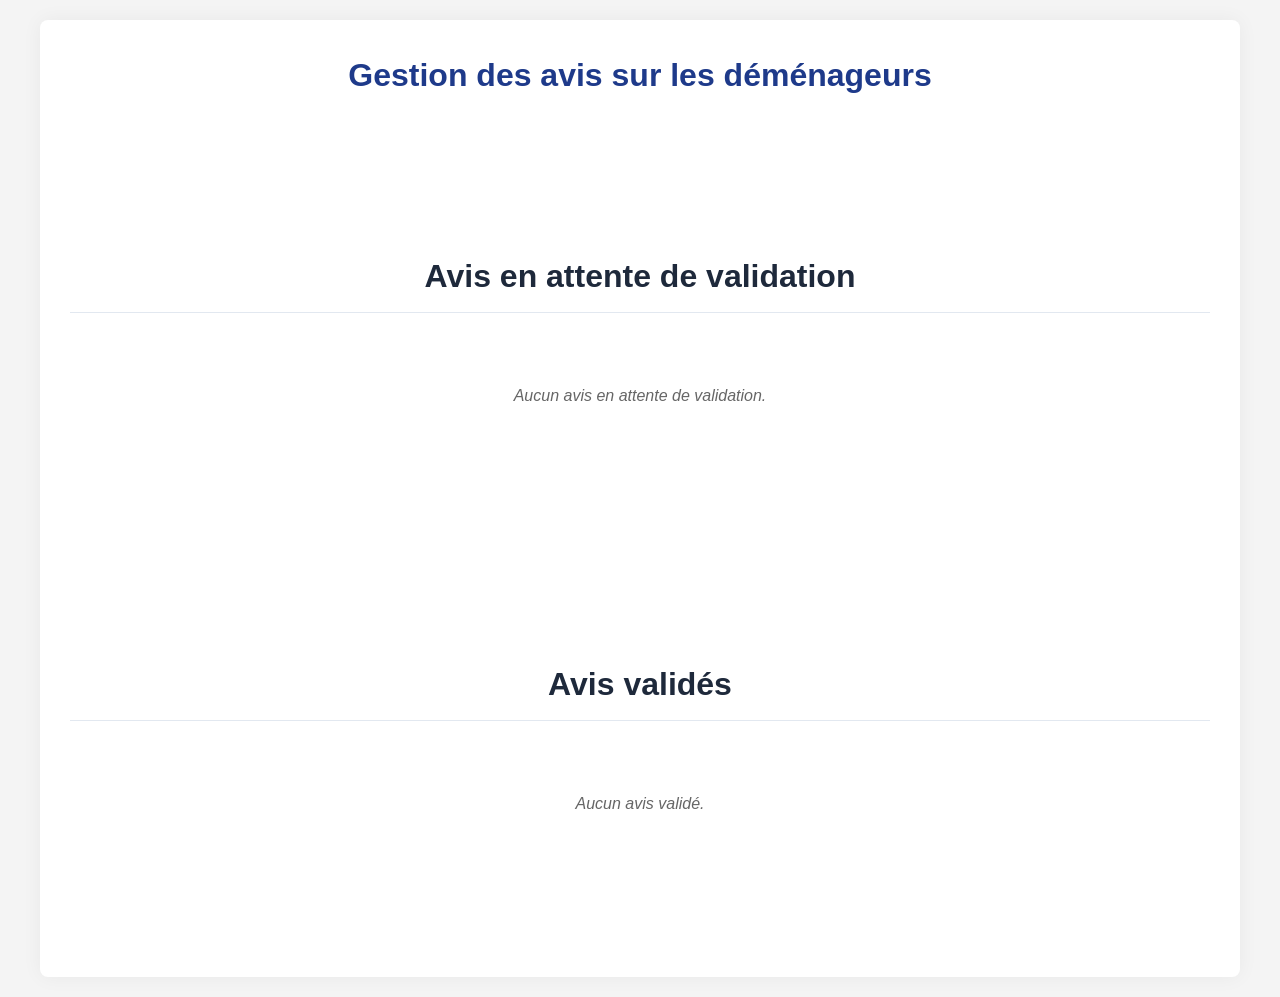
==== admin-avis-demenageurs.html @ 660c6b4b "Add files via upload" ====
<!DOCTYPE html>
<html lang="fr">
<head>
    <meta charset="UTF-8">
    <meta name="viewport" content="width=device-width, initial-scale=1.0">
    <title>Administration - Avis Déménageurs</title>
    <link rel="stylesheet" href="style.css">
    <style>
        :root {
            --primary-color: #1e3a8a;
            --secondary-color: #3b82f6;
            --success-color: #10b981;
            --light-color: #f8fafc;
            --dark-color: #1e293b;
            --border-color: #e2e8f0;
        }

        body {
            font-family: 'Arial', sans-serif;
            margin: 0;
            padding: 20px;
            background-color: #f4f4f4;
            color: #333;
            line-height: 1.6;
        }

        .container {
            max-width: 1200px;
            margin: 0 auto;
            background: white;
            padding: 30px;
            border-radius: 8px;
            box-shadow: 0 0 20px rgba(0, 0, 0, 0.05);
        }

        h1, h2 {
            color: var(--primary-color);
            margin-bottom: 20px;
        }

        h1 {
            text-align: center;
            font-size: 2rem;
            margin-bottom: 30px;
        }

        h2 {
            font-size: 1.5rem;
            margin-top: 40px;
            border-bottom: 1px solid var(--border-color);
            padding-bottom: 10px;
        }

        .avis-section {
            margin-bottom: 30px;
        }

        .avis-item {
            border: 1px solid var(--border-color);
            padding: 20px;
            margin-bottom: 15px;
            border-radius: 8px;
            background: var(--light-color);
            position: relative;
        }

        .avis-header {
            display: flex;
            justify-content: space-between;
            align-items: center;
            margin-bottom: 10px;
        }

        .avis-meta {
            color: #666;
            font-size: 0.9rem;
            margin-bottom: 10px;
        }

        .valider-btn {
            background-color: var(--success-color);
            color: white;
            border: none;
            padding: 10px 20px;
            border-radius: 6px;
            cursor: pointer;
            font-weight: 500;
            transition: background-color 0.3s;
            margin-top: 10px;
        }

        .valider-btn:hover {
            background-color: #0d9488;
        }

        .empty-message {
            text-align: center;
            padding: 20px;
            color: #666;
            font-style: italic;
        }

        @media (max-width: 768px) {
            .container {
                padding: 20px;
            }

            h1 {
                font-size: 1.8rem;
            }

            h2 {
                font-size: 1.3rem;
            }
        }
    </style>
</head>
<body>
    <div class="container">
        <h1>Gestion des avis sur les déménageurs</h1>

        <!-- Section des avis en attente -->
        <div class="avis-section">
            <h2>Avis en attente de validation</h2>
            <div id="pending-avis-list"></div>
        </div>

        <!-- Section des avis validés -->
        <div class="avis-section">
            <h2>Avis validés</h2>
            <div id="validated-avis-list"></div>
        </div>
    </div>

    <script>
        // Charger et afficher les avis en attente
        function loadPendingAvis() {
            const pendingAvis = JSON.parse(localStorage.getItem('pendingAvisDemenageurs')) || [];
            const container = document.getElementById('pending-avis-list');

            if (!container) return;

            if (pendingAvis.length === 0) {
                container.innerHTML = '<p class="empty-message">Aucun avis en attente de validation.</p>';
                return;
            }

            container.innerHTML = pendingAvis.map(avis =>
                `<div class="avis-item">
                    <div class="avis-header">
                        <h3>${avis.nom}</h3>
                        <span class="avis-meta">${avis.date}</span>
                    </div>
                    <p class="avis-meta"><strong>Société:</strong> ${avis.societe} | <strong>Note:</strong> ${avis.note}/5</p>
                    <p>${avis.commentaire}</p>
                    <button class="valider-btn" onclick="validateAvis(${avis.id})">Valider cet avis</button>
                </div>`
            ).join('');
        }

        // Charger et afficher les avis validés
        function loadValidatedAvis() {
            const validatedAvis = JSON.parse(localStorage.getItem('validatedAvisDemenageurs')) || [];
            const container = document.getElementById('validated-avis-list');

            if (!container) return;

            if (validatedAvis.length === 0) {
                container.innerHTML = '<p class="empty-message">Aucun avis validé.</p>';
                return;
            }

            container.innerHTML = validatedAvis.map(avis =>
                `<div class="avis-item">
                    <div class="avis-header">
                        <h3>${avis.nom}</h3>
                        <span class="avis-meta">${avis.date}</span>
                    </div>
                    <p class="avis-meta"><strong>Société:</strong> ${avis.societe} | <strong>Note:</strong> ${avis.note}/5</p>
                    <p>${avis.commentaire}</p>
                </div>`
            ).join('');
        }

        // Valider un avis
        function validateAvis(avisId) {
            let pendingAvis = JSON.parse(localStorage.getItem('pendingAvisDemenageurs')) || [];
            let validatedAvis = JSON.parse(localStorage.getItem('validatedAvisDemenageurs')) || [];

            const avisIndex = pendingAvis.findIndex(avis => avis.id === avisId);
            if (avisIndex !== -1) {
                const avisToValidate = pendingAvis[avisIndex];
                validatedAvis.push(avisToValidate);
                pendingAvis.splice(avisIndex, 1);

                localStorage.setItem('pendingAvisDemenageurs', JSON.stringify(pendingAvis));
                localStorage.setItem('validatedAvisDemenageurs', JSON.stringify(validatedAvis));

                loadPendingAvis();
                loadValidatedAvis();
                alert("Avis validé avec succès !");
            } else {
                alert("Erreur: avis non trouvé.");
            }
        }

        // Charger les avis au démarrage
        document.addEventListener('DOMContentLoaded', () => {
            loadPendingAvis();
            loadValidatedAvis();
        });
    </script>
</body>
</html>
---- style.css ----
:root {
    --primary-color: #1e3a8a;
    --secondary-color: #3b82f6;
    --light-color: #f8fafc;
    --dark-color: #1e293b;
    --accent-color: #ef4444;
    --success-color: #10b981;
    --text-color: #333;
    --text-light: #666;
    --border-color: #e2e8f0;
}

/* Reset et base */
* {
    margin: 0;
    padding: 0;
    box-sizing: border-box;
}

html {
    scroll-behavior: smooth;
}

body {
    font-family: 'Arial', sans-serif;
    line-height: 1.6;
    color: var(--text-color);
    background-color: #f9f9f9;
}

/* Conteneur principal */
.container {
    width: 100%;
    max-width: 1200px;
    margin: 0 auto;
    padding: 0 20px;
}

/* Header et Navigation */
header {
    background: white;
    box-shadow: 0 2px 10px rgba(0, 0, 0, 0.1);
    position: sticky;
    top: 0;
    z-index: 1000;
}

nav {
    display: flex;
    justify-content: space-between;
    align-items: center;
    padding: 15px 0;
    position: relative;
}

.logo {
    display: flex;
    align-items: center;
}

.logo img {
    height: 50px;
    width: auto;
}

.nav-links {
    display: flex;
    list-style: none;
    gap: 30px;
}

.nav-links a {
    text-decoration: none;
    color: var(--dark-color);
    font-weight: 500;
    transition: color 0.3s;
}

.nav-links a:hover {
    color: var(--secondary-color);
}

.cta-button {
    background: var(--secondary-color);
    color: white;
    padding: 10px 20px;
    border-radius: 5px;
    text-decoration: none;
    font-weight: 600;
    border: none;
    cursor: pointer;
    transition: background 0.3s;
}

.cta-button:hover {
    background: #2563eb;
}

/* Menu mobile */
.menu-toggle {
    display: none;
    background: none;
    border: none;
    font-size: 24px;
    cursor: pointer;
    color: var(--dark-color);
}

/* Hero Section */
.hero {
    background: linear-gradient(135deg, var(--primary-color), var(--dark-color));
    color: white;
    text-align: center;
    padding: 100px 0;
}

.hero h1 {
    font-size: 2.5rem;
    margin-bottom: 20px;
}

.hero p {
    font-size: 1.2rem;
    margin-bottom: 30px;
    max-width: 800px;
    margin-left: auto;
    margin-right: auto;
}

.hero-cta {
    background: var(--accent-color);
    color: white;
    padding: 15px 30px;
    border-radius: 5px;
    text-decoration: none;
    font-weight: 600;
    display: inline-block;
    transition: background 0.3s;
}

.hero-cta:hover {
    background: #dc2626;
}

/* Litiges Section */
.litiges-section {
    padding: 60px 0;
    background: var(--light-color);
}

.litiges-section h2 {
    text-align: center;
    margin-bottom: 30px;
    color: var(--primary-color);
}

.litiges-intro {
    max-width: 800px;
    margin: 0 auto 40px;
    text-align: center;
    font-size: 1.1rem;
    line-height: 1.8;
}

.litiges-intro p {
    margin-bottom: 15px;
}

.litiges-categories {
    display: grid;
    grid-template-columns: repeat(auto-fill, minmax(300px, 1fr));
    gap: 30px;
    margin-bottom: 40px;
}

.litige-category {
    background: white;
    padding: 20px;
    border-radius: 8px;
    box-shadow: 0 2px 10px rgba(0, 0, 0, 0.05);
}

.category-header {
    display: flex;
    align-items: center;
    margin-bottom: 15px;
}

.category-icon {
    font-size: 1.5rem;
    margin-right: 10px;
}

.litige-category ul {
    margin-top: 10px;
    padding-left: 20px;
}

.litige-category li {
    margin-bottom: 5px;
    line-height: 1.5;
}

.litiges-conclusion {
    max-width: 800px;
    margin: 0 auto;
    text-align: center;
    background: white;
    padding: 30px;
    border-radius: 8px;
    box-shadow: 0 2px 10px rgba(0, 0, 0, 0.05);
}

.benefits-list {
    list-style: none;
    padding: 0;
    margin-top: 20px;
}

.benefits-list li {
    margin-bottom: 10px;
    font-size: 1.1rem;
    color: var(--dark-color);
}

/* Social Proof */
.social-proof {
    padding: 60px 0;
    text-align: center;
    background: var(--light-color);
}

.social-proof h2 {
    color: var(--primary-color);
    font-size: 1.8rem;
    margin-bottom: 20px;
}

/* Process Section */
.process {
    padding: 60px 0;
    background: white;
}

.process h2 {
    text-align: center;
    margin-bottom: 40px;
    color: var(--primary-color);
}

.process-steps {
    display: grid;
    grid-template-columns: repeat(auto-fit, minmax(300px, 1fr));
    gap: 30px;
}

.process-step {
    text-align: center;
    padding: 20px;
}

.process-step div {
    font-size: 2rem;
    margin-bottom: 15px;
}

/* About Section */
.about {
    padding: 60px 0;
    background: var(--light-color);
}

.about h2 {
    text-align: center;
    margin-bottom: 40px;
    color: var(--primary-color);
}

.about-content {
    max-width: 1000px;
    margin: 0 auto;
}

.about-card {
    background: white;
    border-radius: 15px;
    padding: 40px;
    box-shadow: 0 10px 30px rgba(0, 0, 0, 0.05);
    display: flex;
    flex-wrap: wrap;
    gap: 40px;
    align-items: center;
}

.about-text {
    flex: 2;
    min-width: 300px;
}

.about-text p {
    margin-bottom: 20px;
    line-height: 1.7;
    color: var(--text-light);
}

.about-highlight {
    display: flex;
    background: #f0f9ff;
    padding: 20px;
    border-radius: 10px;
    margin-top: 25px;
    border-left: 4px solid var(--secondary-color);
}

.highlight-icon {
    font-size: 2rem;
    color: var(--secondary-color);
    margin-right: 15px;
    display: flex;
    align-items: center;
}

.highlight-content p {
    margin: 5px 0;
    color: var(--dark-color);
}

.naf-code {
    font-size: 0.9rem;
    color: var(--text-light);
    margin-top: 10px;
}

.about-stats {
    flex: 1;
    min-width: 250px;
    display: flex;
    flex-wrap: wrap;
    justify-content: space-around;
    gap: 20px;
}

.stat-item {
    text-align: center;
    padding: 20px;
    border-radius: 10px;
    background: var(--light-color);
    flex: 1;
    min-width: 120px;
}

.stat-number {
    font-size: 2.5rem;
    font-weight: 700;
    color: var(--secondary-color);
    margin-bottom: 5px;
}

.stat-label {
    font-size: 1rem;
    color: var(--dark-color);
    font-weight: 500;
}

/* Form Section */
.form-section {
    padding: 60px 0;
    background: white;
}

.form-section h2 {
    text-align: center;
    font-size: 2rem;
    margin-bottom: 30px;
    color: var(--dark-color);
}

.form-container {
    max-width: 600px;
    margin: 0 auto;
    background: var(--light-color);
    padding: 30px;
    border-radius: 10px;
    box-shadow: 0 5px 15px rgba(0, 0, 0, 0.05);
}

.form-group {
    margin-bottom: 20px;
}

.form-group label {
    display: block;
    margin-bottom: 5px;
    font-weight: 600;
}

.form-group input,
.form-group select,
.form-group textarea {
    width: 100%;
    padding: 12px;
    border: 1px solid var(--border-color);
    border-radius: 5px;
    font-family: inherit;
}

.form-group textarea {
    height: 120px;
    resize: vertical;
}

.file-upload {
    border: 2px dashed var(--border-color);
    padding: 20px;
    text-align: center;
    border-radius: 5px;
    cursor: pointer;
}

.file-upload input {
    display: none;
}

/* Footer */
footer {
    background: var(--dark-color);
    color: white;
    padding: 40px 0 20px;
}

.footer-content {
    display: grid;
    grid-template-columns: repeat(auto-fit, minmax(200px, 1fr));
    gap: 30px;
    margin-bottom: 30px;
}

.footer-section h3 {
    margin-bottom: 15px;
    font-size: 1.2rem;
}

.footer-section ul {
    list-style: none;
}

.footer-section ul li {
    margin-bottom: 10px;
}

.footer-section ul li a {
    color: #ccc;
    text-decoration: none;
}

.footer-section ul li a:hover {
    color: white;
}

.footer-bottom {
    text-align: center;
    padding-top: 20px;
    border-top: 1px solid rgba(255, 255, 255, 0.2);
}

/* Disclaimer */
.disclaimer-section {
    background-color: var(--light-color);
    padding: 20px 0;
    border-top: 1px solid var(--border-color);
    margin-top: 40px;
}

.disclaimer-text {
    color: var(--text-light);
    font-size: 0.9rem;
    line-height: 1.5;
    text-align: center;
    margin: 0;
    padding: 0 20px;
}

/* Media Queries pour le responsive */
@media (max-width: 992px) {
    .hero h1 {
        font-size: 2.2rem;
    }

    .hero p {
        font-size: 1.1rem;
    }
}

@media (max-width: 768px) {
    /* Header mobile */
    .nav-links {
        display: none;
        flex-direction: column;
        position: absolute;
        top: 70px;
        left: 0;
        width: 100%;
        background: white;
        padding: 20px;
        box-shadow: 0 5px 10px rgba(0, 0, 0, 0.1);
    }

    .nav-links.active {
        display: flex;
    }

    .menu-toggle {
        display: block;
        margin-left: auto;
        margin-right: 10px;
    }

    /* Hero */
    .hero {
        padding: 60px 0;
    }

    .hero h1 {
        font-size: 2rem;
    }

    .hero p {
        font-size: 1rem;
    }

    /* Litiges */
    .litiges-categories {
        grid-template-columns: 1fr;
    }

    /* Process */
    .process-steps {
        grid-template-columns: 1fr;
    }

    /* About */
    .about-stats {
        grid-template-columns: 1fr;
    }

    .about-content {
        grid-template-columns: 1fr;
    }

    .about-card {
        flex-direction: column;
    }

    /* Footer */
    .footer-content {
        grid-template-columns: 1fr;
    }

    /* Form */
    .form-container {
        padding: 20px;
    }
}

@media (max-width: 480px) {
    .hero h1 {
        font-size: 1.8rem;
    }

    .hero p {
        font-size: 0.9rem;
    }

    .disclaimer-text {
        font-size: 0.8rem;
    }

    .stat-number {
        font-size: 2rem;
    }
}
/* Styles spécifiques pour la page de contact */
.confirmation-message {
    display: none;
    background: var(--success-color);
    color: white;
    padding: 15px;
    text-align: center;
    border-radius: 5px;
    margin: 20px 0;
}

.pack-info {
    background: #e3f2fd;
    padding: 10px;
    border-radius: 5px;
    margin-bottom: 20px;
    display: none;
}

.file-upload {
    border: 2px dashed var(--border-color);
    padding: 20px;
    text-align: center;
    border-radius: 5px;
    cursor: pointer;
    margin-top: 10px;
}

.file-upload input {
    display: none;
}

/* Style pour le menu mobile */
@media (max-width: 768px) {
    .menu-toggle {
        display: block;
        margin-left: auto;
        margin-right: 10px;
    }

    .nav-links {
        display: none;
        position: absolute;
        top: 100%;
        left: 0;
        right: 0;
        background: white;
        flex-direction: column;
        padding: 20px;
        box-shadow: 0 5px 10px rgba(0, 0, 0, 0.1);
        z-index: 1000;
    }

    .nav-links.active {
        display: flex;
    }
}
/* Styles spécifiques pour la page des avis clients */
.avis-section {
    padding: 80px 0;
    background: white;
}

.avis-section h2 {
    text-align: center;
    font-size: 2rem;
    margin-bottom: 50px;
    color: var(--dark-color);
}

.avis-grid {
    display: grid;
    grid-template-columns: repeat(auto-fit, minmax(300px, 1fr));
    gap: 30px;
    margin-bottom: 50px;
}

.avis-card {
    background: var(--light-color);
    padding: 25px;
    border-radius: 10px;
    box-shadow: 0 5px 15px rgba(0, 0, 0, 0.05);
}

.avis-header {
    display: flex;
    justify-content: space-between;
    align-items: center;
    margin-bottom: 15px;
}

.avis-header h4 {
    font-weight: 600;
}

.avis-header span {
    color: #ffc107;
}

.avis-company {
    font-weight: 600;
    color: var(--primary-color);
    margin-bottom: 10px;
}

.add-avis-button {
    display: block;
    margin: 40px auto;
    text-align: center;
}

.avis-form-container {
    max-width: 600px;
    margin: 0 auto;
    background: var(--light-color);
    padding: 30px;
    border-radius: 10px;
    box-shadow: 0 5px 15px rgba(0, 0, 0, 0.05);
}

.form-group {
    margin-bottom: 20px;
}

.form-group label {
    display: block;
    margin-bottom: 5px;
    font-weight: 600;
}

.form-group input,
.form-group select,
.form-group textarea {
    width: 100%;
    padding: 12px;
    border: 1px solid #ddd;
    border-radius: 5px;
    font-family: inherit;
}

.form-group textarea {
    height: 120px;
    resize: vertical;
}

.rating-options {
    display: flex;
    justify-content: center;
    margin: 20px 0;
    flex-direction: row-reverse;
}

.rating-options input {
    display: none;
}

.rating-options label {
    font-size: 2rem;
    color: #ddd;
    cursor: pointer;
    margin: 0 2px;
    transition: color 0.2s;
}

.rating-options input:checked ~ label,
.rating-options label:hover,
.rating-options label:hover ~ label {
    color: #ffc107;
}

/* Style pour le menu mobile */
@media (max-width: 768px) {
    .menu-toggle {
        display: block;
        margin-left: auto;
        margin-right: 10px;
    }

    .nav-links {
        display: none;
        position: absolute;
        top: 100%;
        left: 0;
        right: 0;
        background: white;
        flex-direction: column;
        padding: 20px;
        box-shadow: 0 5px 10px rgba(0, 0, 0, 0.1);
        z-index: 1000;
    }

    .nav-links.active {
        display: flex;
    }
}

/* Styles spécifiques pour la page des avis déménageurs */
.form-section {
    padding: 80px 0;
    background: white;
}

.form-section h2 {
    text-align: center;
    font-size: 2rem;
    margin-bottom: 40px;
    color: var(--dark-color);
}

.form-container {
    max-width: 600px;
    margin: 0 auto;
    background: var(--light-color);
    padding: 30px;
    border-radius: 10px;
    box-shadow: 0 5px 15px rgba(0, 0, 0, 0.05);
}

.form-group {
    margin-bottom: 20px;
}

.form-group label {
    display: block;
    margin-bottom: 5px;
    font-weight: 600;
}

.form-group input,
.form-group select,
.form-group textarea {
    width: 100%;
    padding: 12px;
    border: 1px solid #ddd;
    border-radius: 5px;
    font-family: inherit;
}

.form-group textarea {
    height: 120px;
    resize: vertical;
}

/* Style pour le menu mobile */
@media (max-width: 768px) {
    .menu-toggle {
        display: block;
        margin-left: auto;
        margin-right: 10px;
    }

    .nav-links {
        display: none;
        position: absolute;
        top: 100%;
        left: 0;
        right: 0;
        background: white;
        flex-direction: column;
        padding: 20px;
        box-shadow: 0 5px 10px rgba(0, 0, 0, 0.1);
        z-index: 1000;
    }

    .nav-links.active {
        display: flex;
    }
}
/* Styles pour la page des services */
.service-grid {
    display: grid;
    grid-template-columns: repeat(auto-fit, minmax(300px, 1fr));
    gap: 20px;
    margin-top: 30px;
}

.service-card {
    background: white;
    padding: 20px;
    border-radius: 8px;
    box-shadow: 0 2px 10px rgba(0, 0, 0, 0.1);
    text-align: center;
}

.service-card div {
    font-size: 40px;
    margin-bottom: 15px;
}

.service-card h3 {
    color: #007BFF;
    margin-bottom: 10px;
}

.testimonials {
    background: #f8f9fa;
    padding: 40px 0;
    margin-top: 40px;
}

.testimonial-grid {
    display: grid;
    grid-template-columns: repeat(auto-fit, minmax(300px, 1fr));
    gap: 20px;
    margin-top: 20px;
}

.testimonial-item {
    background: white;
    padding: 20px;
    border-radius: 8px;
    box-shadow: 0 2px 5px rgba(0, 0, 0, 0.1);
    position: relative;
}

.testimonial-item::before {
    content: '"';
    font-size: 50px;
    color: #007BFF;
    position: absolute;
    top: 5px;
    left: 10px;
}

.testimonial-author {
    font-weight: bold;
    margin-top: 15px;
    color: #007BFF;
}

.audit-section {
    padding: 40px 0;
    background: white;
}

.audit-steps {
    display: grid;
    grid-template-columns: repeat(auto-fit, minmax(200px, 1fr));
    gap: 20px;
    margin-top: 30px;
}

.step {
    background: #f8f9fa;
    padding: 15px;
    border-radius: 8px;
}

.step h3 {
    color: #007BFF;
    margin-bottom: 10px;
}

/* Style pour le menu mobile */
.menu-toggle {
    display: none;
    background: none;
    border: none;
    font-size: 24px;
    cursor: pointer;
    color: #333;
}

@media (max-width: 768px) {
    .menu-toggle {
        display: block;
        margin-left: auto;
        margin-right: 10px;
    }

    .nav-links {
        display: none;
        position: absolute;
        top: 100%;
        left: 0;
        right: 0;
        background: white;
        flex-direction: column;
        padding: 20px;
        box-shadow: 0 5px 10px rgba(0, 0, 0, 0.1);
        z-index: 1000;
    }

    .nav-links.active {
        display: flex;
    }
}
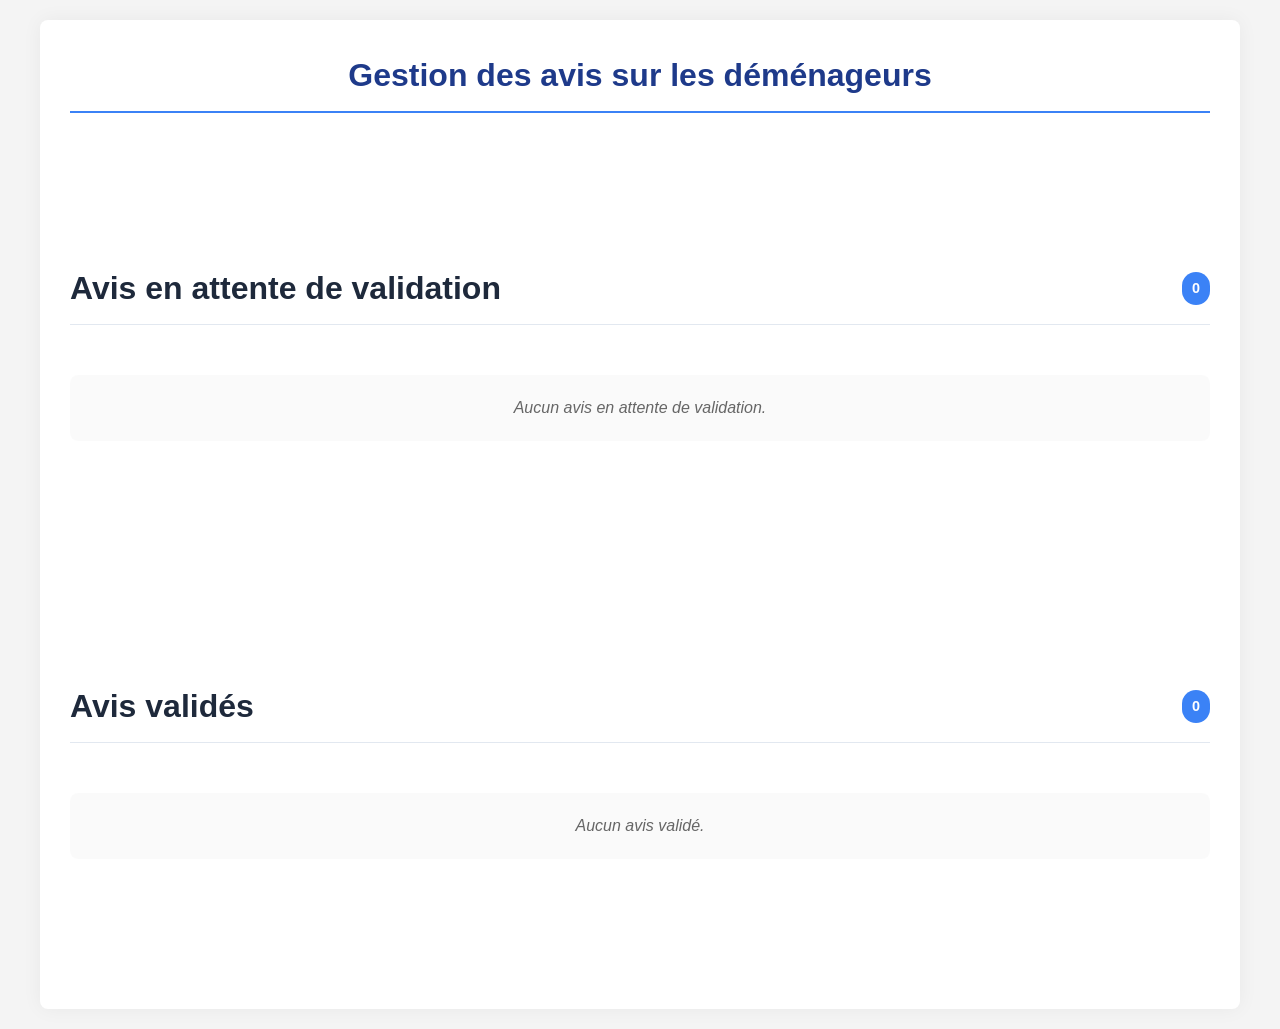
==== commit e41c5201: "Enhance styling and structure for review sections" ====
--- a/admin-avis-demenageurs.html
+++ b/admin-avis-demenageurs.html
@@ -13,6 +13,8 @@
             --light-color: #f8fafc;
             --dark-color: #1e293b;
             --border-color: #e2e8f0;
+            --warning-color: #fbbf24;
+            --danger-color: #f87171;
         }
 
         body {
@@ -42,6 +44,8 @@
             text-align: center;
             font-size: 2rem;
             margin-bottom: 30px;
+            padding-bottom: 10px;
+            border-bottom: 2px solid var(--secondary-color);
         }
 
         h2 {
@@ -49,10 +53,22 @@
             margin-top: 40px;
             border-bottom: 1px solid var(--border-color);
             padding-bottom: 10px;
+            display: flex;
+            justify-content: space-between;
+            align-items: center;
         }
 
         .avis-section {
-            margin-bottom: 30px;
+            margin-bottom: 40px;
+        }
+
+        .avis-count {
+            background-color: var(--secondary-color);
+            color: white;
+            padding: 5px 10px;
+            border-radius: 15px;
+            font-size: 0.9rem;
+            font-weight: bold;
         }
 
         .avis-item {
@@ -62,6 +78,12 @@
             border-radius: 8px;
             background: var(--light-color);
             position: relative;
+            transition: all 0.3s;
+        }
+
+        .avis-item:hover {
+            box-shadow: 0 5px 15px rgba(0, 0, 0, 0.1);
+            transform: translateY(-2px);
         }
 
         .avis-header {
@@ -75,6 +97,17 @@
             color: #666;
             font-size: 0.9rem;
             margin-bottom: 10px;
+        }
+
+        .note-display {
+            display: flex;
+            align-items: center;
+            margin-left: 10px;
+        }
+
+        .stars {
+            color: var(--warning-color);
+            margin-right: 5px;
         }
 
         .valider-btn {
@@ -85,12 +118,13 @@
             border-radius: 6px;
             cursor: pointer;
             font-weight: 500;
-            transition: background-color 0.3s;
+            transition: all 0.3s;
             margin-top: 10px;
         }
 
         .valider-btn:hover {
             background-color: #0d9488;
+            transform: translateY(-1px);
         }
 
         .empty-message {
@@ -98,6 +132,30 @@
             padding: 20px;
             color: #666;
             font-style: italic;
+            background-color: rgba(0, 0, 0, 0.02);
+            border-radius: 8px;
+        }
+
+        .actions {
+            display: flex;
+            gap: 10px;
+            margin-top: 15px;
+        }
+
+        .delete-btn {
+            background-color: var(--danger-color);
+            color: white;
+            border: none;
+            padding: 8px 15px;
+            border-radius: 6px;
+            cursor: pointer;
+            font-weight: 500;
+            transition: all 0.3s;
+        }
+
+        .delete-btn:hover {
+            background-color: #dc2626;
+            transform: translateY(-1px);
         }
 
         @media (max-width: 768px) {
@@ -111,6 +169,21 @@
 
             h2 {
                 font-size: 1.3rem;
+                flex-direction: column;
+                align-items: flex-start;
+                gap: 10px;
+            }
+
+            .avis-item {
+                padding: 15px;
+            }
+
+            .actions {
+                flex-direction: column;
+            }
+
+            .valider-btn, .delete-btn {
+                width: 100%;
             }
         }
     </style>
@@ -121,13 +194,19 @@
 
         <!-- Section des avis en attente -->
         <div class="avis-section">
-            <h2>Avis en attente de validation</h2>
+            <h2>
+                Avis en attente de validation
+                <span class="avis-count" id="pending-count">0</span>
+            </h2>
             <div id="pending-avis-list"></div>
         </div>
 
         <!-- Section des avis validés -->
         <div class="avis-section">
-            <h2>Avis validés</h2>
+            <h2>
+                Avis validés
+                <span class="avis-count" id="validated-count">0</span>
+            </h2>
             <div id="validated-avis-list"></div>
         </div>
     </div>
@@ -137,6 +216,9 @@
         function loadPendingAvis() {
             const pendingAvis = JSON.parse(localStorage.getItem('pendingAvisDemenageurs')) || [];
             const container = document.getElementById('pending-avis-list');
+            const countElement = document.getElementById('pending-count');
+
+            if (countElement) countElement.textContent = pendingAvis.length;
 
             if (!container) return;
 
@@ -145,23 +227,37 @@
                 return;
             }
 
-            container.innerHTML = pendingAvis.map(avis =>
-                `<div class="avis-item">
+            container.innerHTML = pendingAvis.map(avis => {
+                const stars = '★'.repeat(parseInt(avis.note)) + '☆'.repeat(5 - parseInt(avis.note));
+                return `
+                <div class="avis-item">
                     <div class="avis-header">
                         <h3>${avis.nom}</h3>
-                        <span class="avis-meta">${avis.date}</span>
+                        <span class="avis-meta">${new Date(avis.date).toLocaleDateString('fr-FR')}</span>
                     </div>
-                    <p class="avis-meta"><strong>Société:</strong> ${avis.societe} | <strong>Note:</strong> ${avis.note}/5</p>
+                    <p class="avis-meta">
+                        <strong>Société:</strong> ${avis.societe} |
+                        <span class="note-display">
+                            <span class="stars">${stars}</span>
+                            (${avis.note}/5)
+                        </span>
+                    </p>
                     <p>${avis.commentaire}</p>
-                    <button class="valider-btn" onclick="validateAvis(${avis.id})">Valider cet avis</button>
-                </div>`
-            ).join('');
+                    <div class="actions">
+                        <button class="valider-btn" onclick="validateAvis(${avis.id})">Valider</button>
+                        <button class="delete-btn" onclick="deleteAvis(${avis.id}, 'pending')">Supprimer</button>
+                    </div>
+                </div>`;
+            }).join('');
         }
 
         // Charger et afficher les avis validés
         function loadValidatedAvis() {
             const validatedAvis = JSON.parse(localStorage.getItem('validatedAvisDemenageurs')) || [];
             const container = document.getElementById('validated-avis-list');
+            const countElement = document.getElementById('validated-count');
+
+            if (countElement) countElement.textContent = validatedAvis.length;
 
             if (!container) return;
 
@@ -170,16 +266,27 @@
                 return;
             }
 
-            container.innerHTML = validatedAvis.map(avis =>
-                `<div class="avis-item">
+            container.innerHTML = validatedAvis.map(avis => {
+                const stars = '★'.repeat(parseInt(avis.note)) + '☆'.repeat(5 - parseInt(avis.note));
+                return `
+                <div class="avis-item">
                     <div class="avis-header">
                         <h3>${avis.nom}</h3>
-                        <span class="avis-meta">${avis.date}</span>
+                        <span class="avis-meta">${new Date(avis.date).toLocaleDateString('fr-FR')}</span>
                     </div>
-                    <p class="avis-meta"><strong>Société:</strong> ${avis.societe} | <strong>Note:</strong> ${avis.note}/5</p>
+                    <p class="avis-meta">
+                        <strong>Société:</strong> ${avis.societe} |
+                        <span class="note-display">
+                            <span class="stars">${stars}</span>
+                            (${avis.note}/5)
+                        </span>
+                    </p>
                     <p>${avis.commentaire}</p>
-                </div>`
-            ).join('');
+                    <div class="actions">
+                        <button class="delete-btn" onclick="deleteAvis(${avis.id}, 'validated')">Supprimer</button>
+                    </div>
+                </div>`;
+            }).join('');
         }
 
         // Valider un avis
@@ -198,10 +305,59 @@
 
                 loadPendingAvis();
                 loadValidatedAvis();
-                alert("Avis validé avec succès !");
+                showNotification("Avis validé avec succès !", "success");
             } else {
-                alert("Erreur: avis non trouvé.");
-            }
+                showNotification("Erreur: avis non trouvé.", "error");
+            }
+        }
+
+        // Supprimer un avis
+        function deleteAvis(avisId, type) {
+            let avisList = JSON.parse(localStorage.getItem(`${type}AvisDemenageurs`)) || [];
+            const avisIndex = avisList.findIndex(avis => avis.id === avisId);
+
+            if (avisIndex !== -1) {
+                if (confirm("Êtes-vous sûr de vouloir supprimer cet avis ?")) {
+                    avisList.splice(avisIndex, 1);
+                    localStorage.setItem(`${type}AvisDemenageurs`, JSON.stringify(avisList));
+
+                    if (type === 'pending') {
+                        loadPendingAvis();
+                    } else {
+                        loadValidatedAvis();
+                    }
+                    showNotification("Avis supprimé avec succès.", "success");
+                }
+            } else {
+                showNotification("Erreur: avis non trouvé.", "error");
+            }
+        }
+
+        // Afficher une notification
+        function showNotification(message, type) {
+            const notification = document.createElement('div');
+            notification.className = `notification ${type}`;
+            notification.textContent = message;
+            notification.style.position = 'fixed';
+            notification.style.top = '20px';
+            notification.style.right = '20px';
+            notification.style.padding = '15px 20px';
+            notification.style.borderRadius = '6px';
+            notification.style.color = 'white';
+            notification.style.fontWeight = '500';
+            notification.style.zIndex = '1000';
+            notification.style.boxShadow = '0 4px 12px rgba(0, 0, 0, 0.15)';
+            notification.style.backgroundColor = type === 'success' ? '#10b981' : '#f87171';
+            notification.style.transition = 'all 0.3s';
+
+            document.body.appendChild(notification);
+
+            setTimeout(() => {
+                notification.style.opacity = '0';
+                setTimeout(() => {
+                    document.body.removeChild(notification);
+                }, 300);
+            }, 3000);
         }
 
         // Charger les avis au démarrage
--- a/style.css
+++ b/style.css
@@ -967,3 +967,47 @@
     }
 }
 
+/* Menu mobile */
+.menu-toggle {
+    display: none;
+    background: none;
+    border: none;
+    font-size: 24px;
+    cursor: pointer;
+    color: var(--dark-color);
+    margin-left: auto;
+    margin-right: 10px;
+    padding: 5px;
+}
+
+@media (max-width: 768px) {
+    .menu-toggle {
+        display: block;
+    }
+
+    nav {
+        position: relative;
+    }
+
+    .nav-links {
+        display: none;
+        position: absolute;
+        top: 100%;
+        left: 0;
+        right: 0;
+        background: white;
+        flex-direction: column;
+        padding: 20px;
+        box-shadow: 0 5px 10px rgba(0, 0, 0, 0.1);
+        z-index: 1000;
+        width: 100%;
+    }
+
+    .nav-links.active {
+        display: flex;
+    }
+
+    .nav-links li {
+        margin: 10px 0;
+    }
+}
